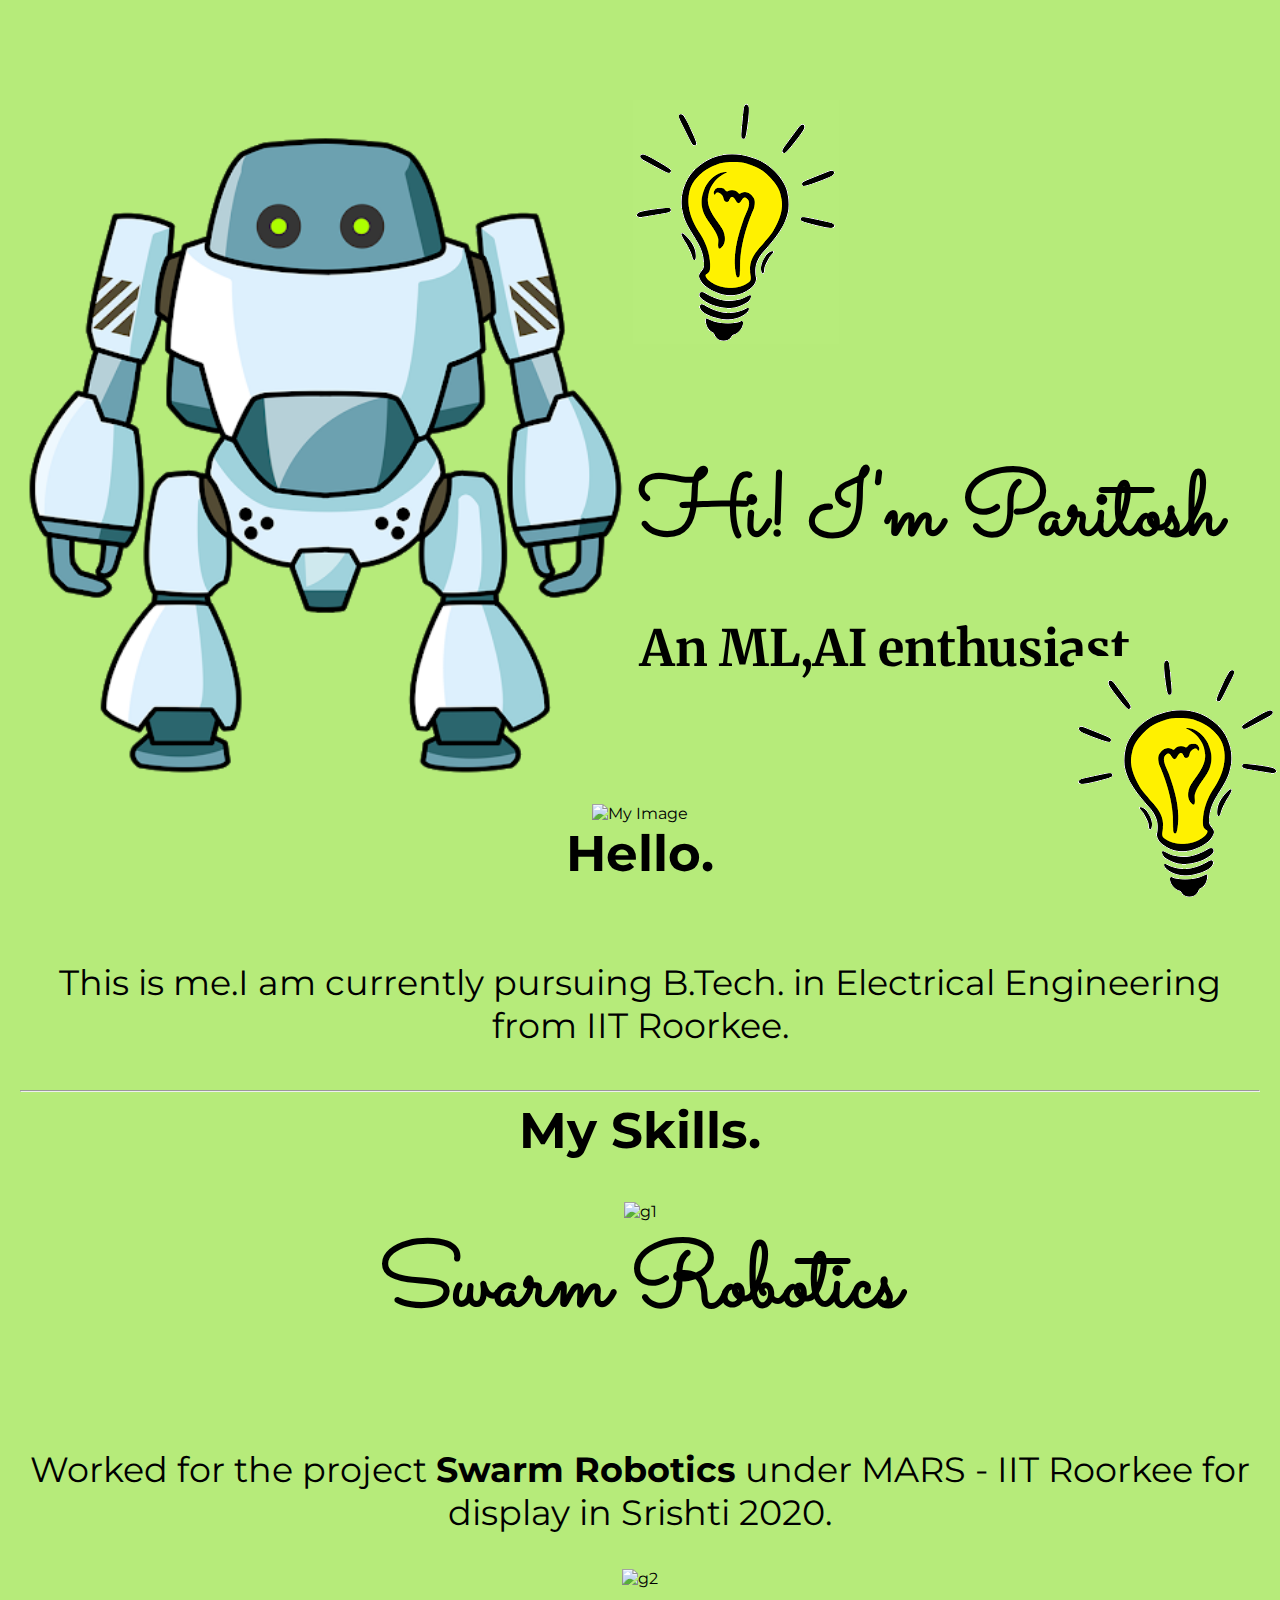
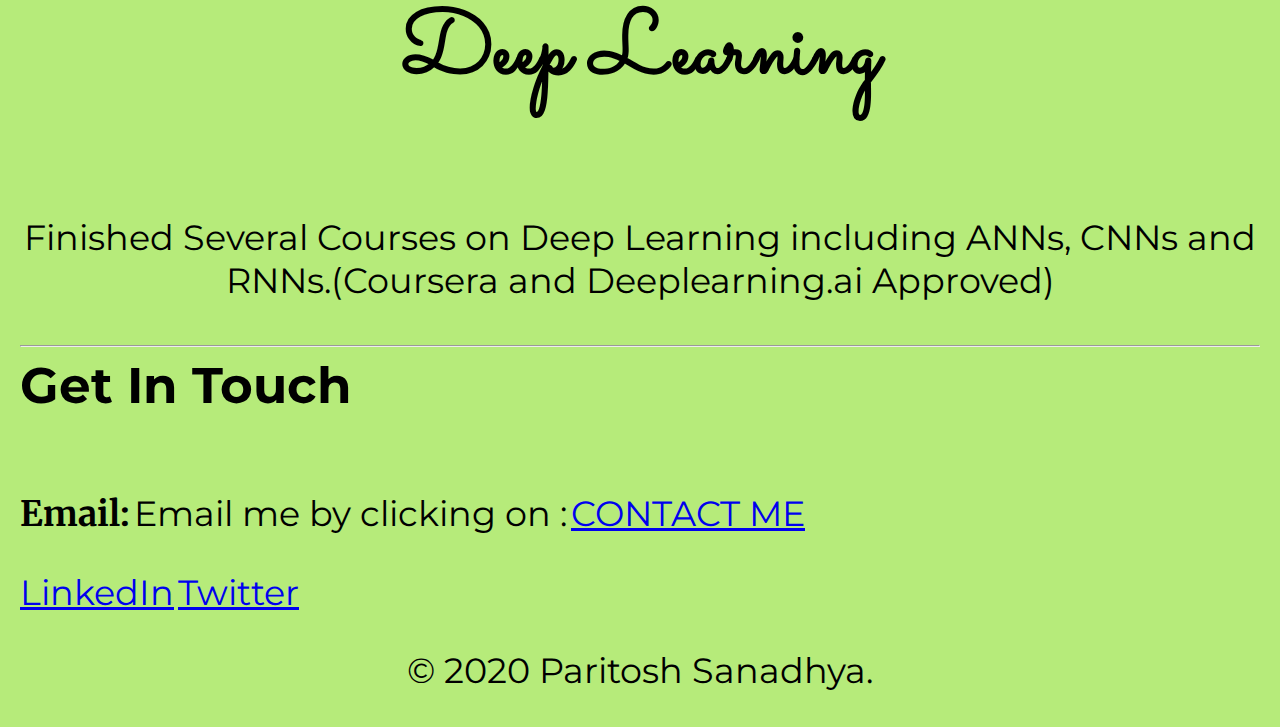
==== index.html @ 7cbb3041 "Add files via upload" ====
<!DOCTYPE html>
<html lang="en" dir="ltr">
  <head>
    <meta charset="utf-8">
    <title>Paritosh Sanadhya</title>
    <link rel="stylesheet" href="css/styles.css">
    <link href="https://fonts.googleapis.com/css2?family=Merriweather&family=Montserrat&family=Sacramento&display=swap" rel="stylesheet">
    <link rel="icon" href="images/favicon.ico">
  </head>
  <body>
    <div class="top-container">
      <img class = "robot" src="images\Animated-Robot.png" alt="Robot-img" height="700">
      <img class = "top-bulb" src="images\Animated-Bulb-Top.png" alt="Bulb-img">
      <h1 class="Me">Hi! I'm Paritosh<br><span class="Me2">An ML,AI enthusiast.</span></h1>
      <img class = "bottom-bulb" src="images\Animated-Bulb-Bottom.png" alt="Bulb-img">

      <div class="middle-container">
        <div class="profile">
          <img src="images/paritosh.png" alt="My Image" height = 250px width = 250px>
          <h2>Hello.</h2>
          <p>This is me.I am currently pursuing B.Tech. in Electrical Engineering from IIT Roorkee.</p>
        </div>
        <hr>
        <div class="skills">
          <h2>My Skills.</h2>
          <div class="skill-row1">
            <img class="g1" src="https://media.giphy.com/media/f94HNYavetFdT2xLW7/giphy.gif" alt="g1">
            <h1>Swarm Robotics</h1>
            <p>Worked for the project <strong>Swarm Robotics</strong> under MARS - IIT Roorkee for display in Srishti 2020.</p>
          </div>
          <div class="skill-row2">
            <img class="g2" src="https://media.giphy.com/media/QyJTDR8VkUtyKHNPm9/giphy.gif" alt="g2">
            <h1>Deep Learning</h1>
            <p>Finished Several Courses on Deep Learning including ANNs, CNNs and RNNs.(Coursera and Deeplearning.ai Approved)</p>
          </div>
        </div>
        <hr>
        <div class="contact-me">
          <h2>Get In Touch</h2>
          <h3>Email:</h3>
          <p>Email me by clicking on : </p>
          <a class="btn" href="mailto:contact2pasa@gmail.com">CONTACT ME</a>
        </div>
      </div>

      <div class="bottom-container">
        <a class="footer-link" href="https://www.linkedin.com/in/paritosh-sanadhya-a010921a5/">LinkedIn</a>
        <a class="footer-link" href="https://twitter.com/pasa_1912">Twitter</a>
        <center><p>© 2020 Paritosh Sanadhya.</p></center>
      </div>

  </body>
</html>
---- css/styles.css ----
body{
   margin: 0 20px;
   /*text-align: center;*/
   font-family: 'Montserrat', sans-serif;
   background-color: #b6eb7a;
  }
  h1{
    margin-top: 0;
    font-family: 'Sacramento', cursive;
    font-size: 90px;
  }
  h2{
    margin-top: 0;
    font-family: 'Montserrat', sans-serif;
    font-size: 50px;
  }
  h3{
    display: inline-block;
    font-family: 'Merriweather', serif;
    font-size: 35px;
  }
  p{
    display: inline-block;
    font-size: 35px;
  }
  a{
    display: inline-block;
    font-size: 35px;
  }
  a:hover{
    color: red;
  }
  .skills{
    display: inline-block;
    text-align: center;
    /*position: absolute;*/
  }
  .skill-row1{
    display: inline-block;
    position: relative;
  }
  .top-container{

    padding-top: 100px;
  }
  .middle-container{

  }
  .bottom-container{

  }
  .robot{
    display: inline-block;

  }
  .top-bulb{
    display: : inline-block;
    position: absolute;
    top: 100px  ;
  }
  .Me{
    display: inline-block;
    position: absolute;
    top: 50%;
    left:50%;
    font-family: 'Sacramento', cursive;
  }
  .bottom-bulb{
    display: : inline-block;
    position: absolute;
    bottom: 0px;
    right: 0;
  }
 .Me2{
   font-family: 'Merriweather', serif;
   font-size: 50px;
 }
 .profile{
   text-align: center;
 }
 .g1{
   display: inline-block;
   text-align: left;
 }
 .g2{
   display: inline-block;
 }
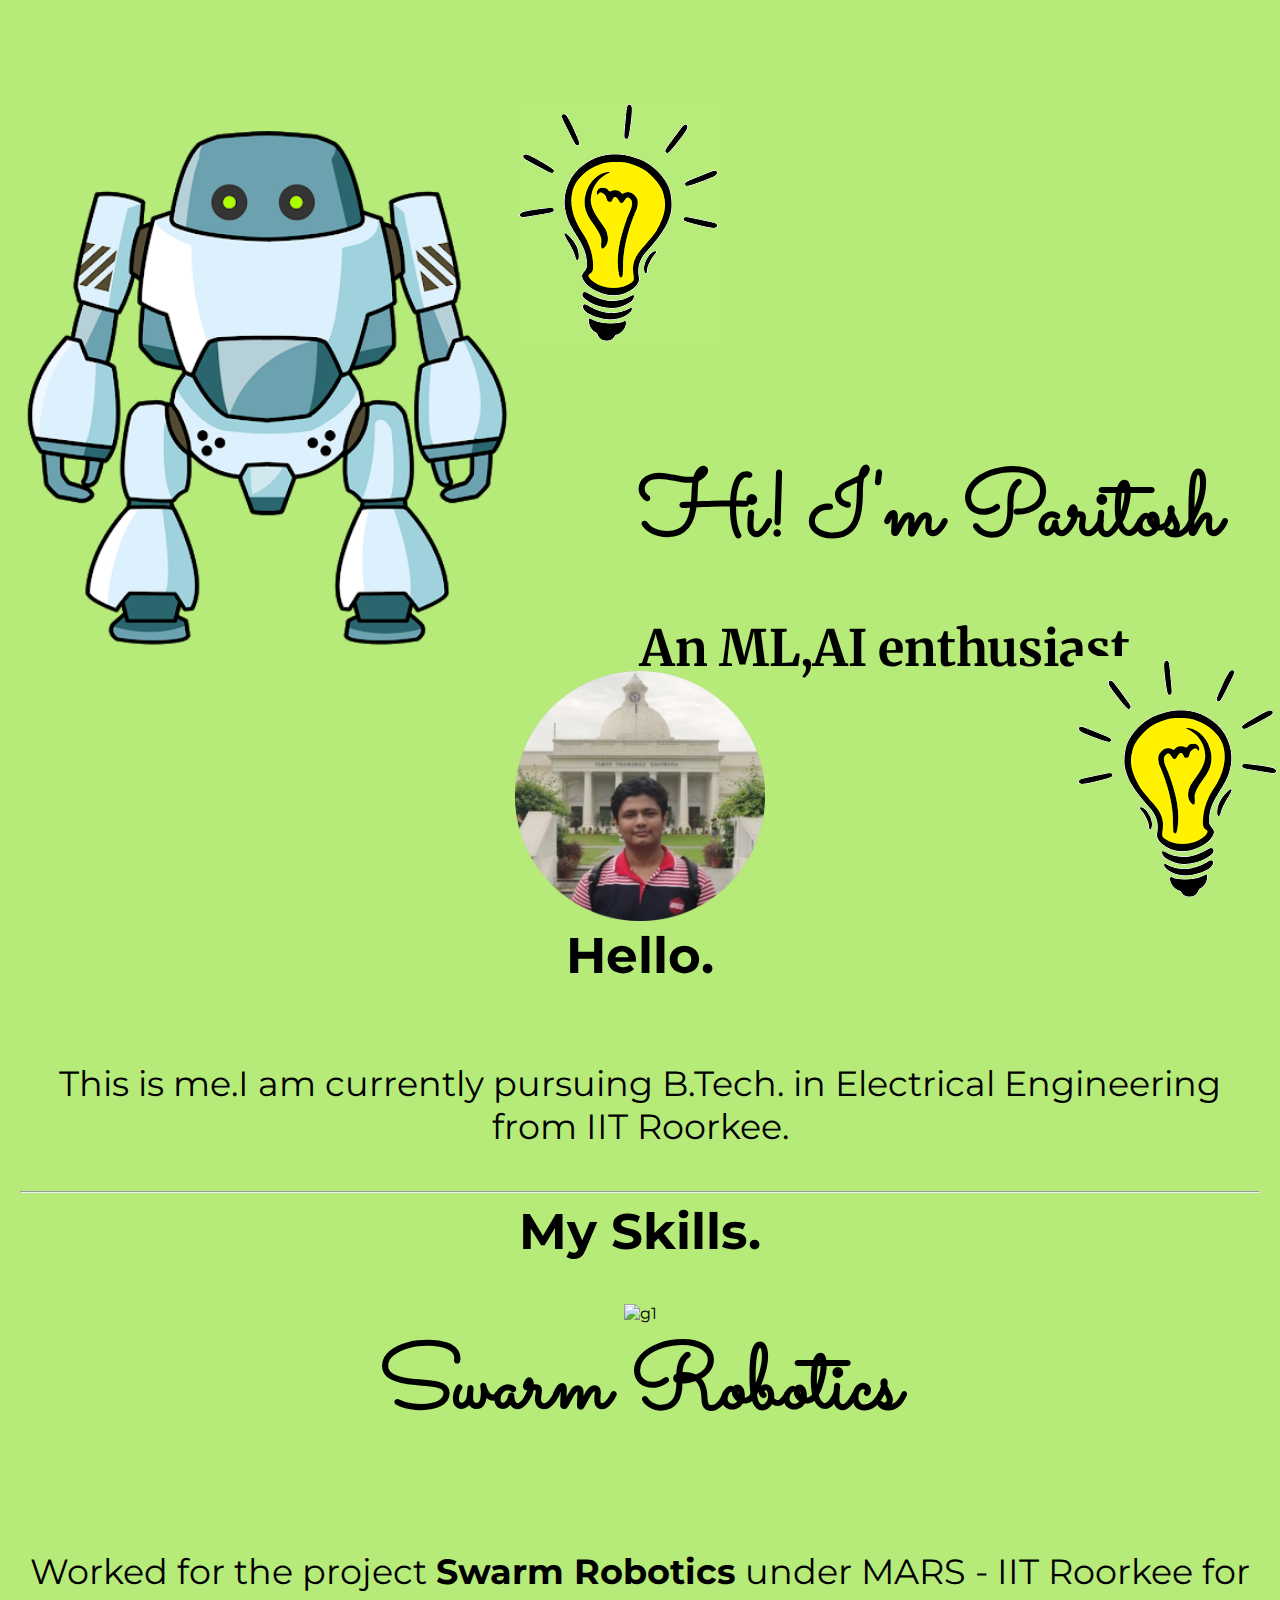
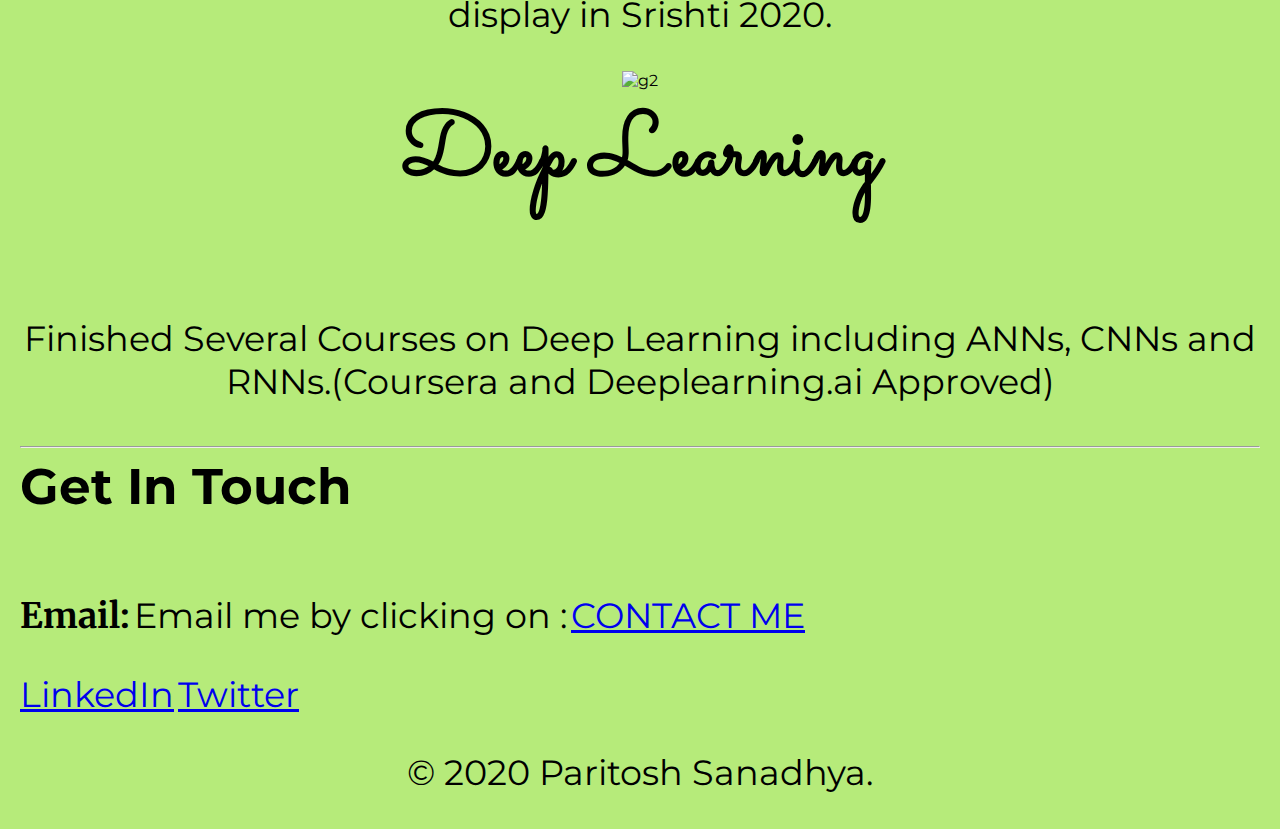
==== commit 74ca5b02: "Update index.html" ====
--- a/index.html
+++ b/index.html
@@ -9,14 +9,14 @@
   </head>
   <body>
     <div class="top-container">
-      <img class = "robot" src="images\Animated-Robot.png" alt="Robot-img" height="700">
+      <img class = "robot" src="images\Animated-Robot.png" alt="Robot-img" width = "40%">
       <img class = "top-bulb" src="images\Animated-Bulb-Top.png" alt="Bulb-img">
       <h1 class="Me">Hi! I'm Paritosh<br><span class="Me2">An ML,AI enthusiast.</span></h1>
       <img class = "bottom-bulb" src="images\Animated-Bulb-Bottom.png" alt="Bulb-img">
 
       <div class="middle-container">
         <div class="profile">
-          <img src="images/paritosh.png" alt="My Image" height = 250px width = 250px>
+          <img src="images/Paritosh2.png" alt="My Image" height = 250px width = 250px>
           <h2>Hello.</h2>
           <p>This is me.I am currently pursuing B.Tech. in Electrical Engineering from IIT Roorkee.</p>
         </div>
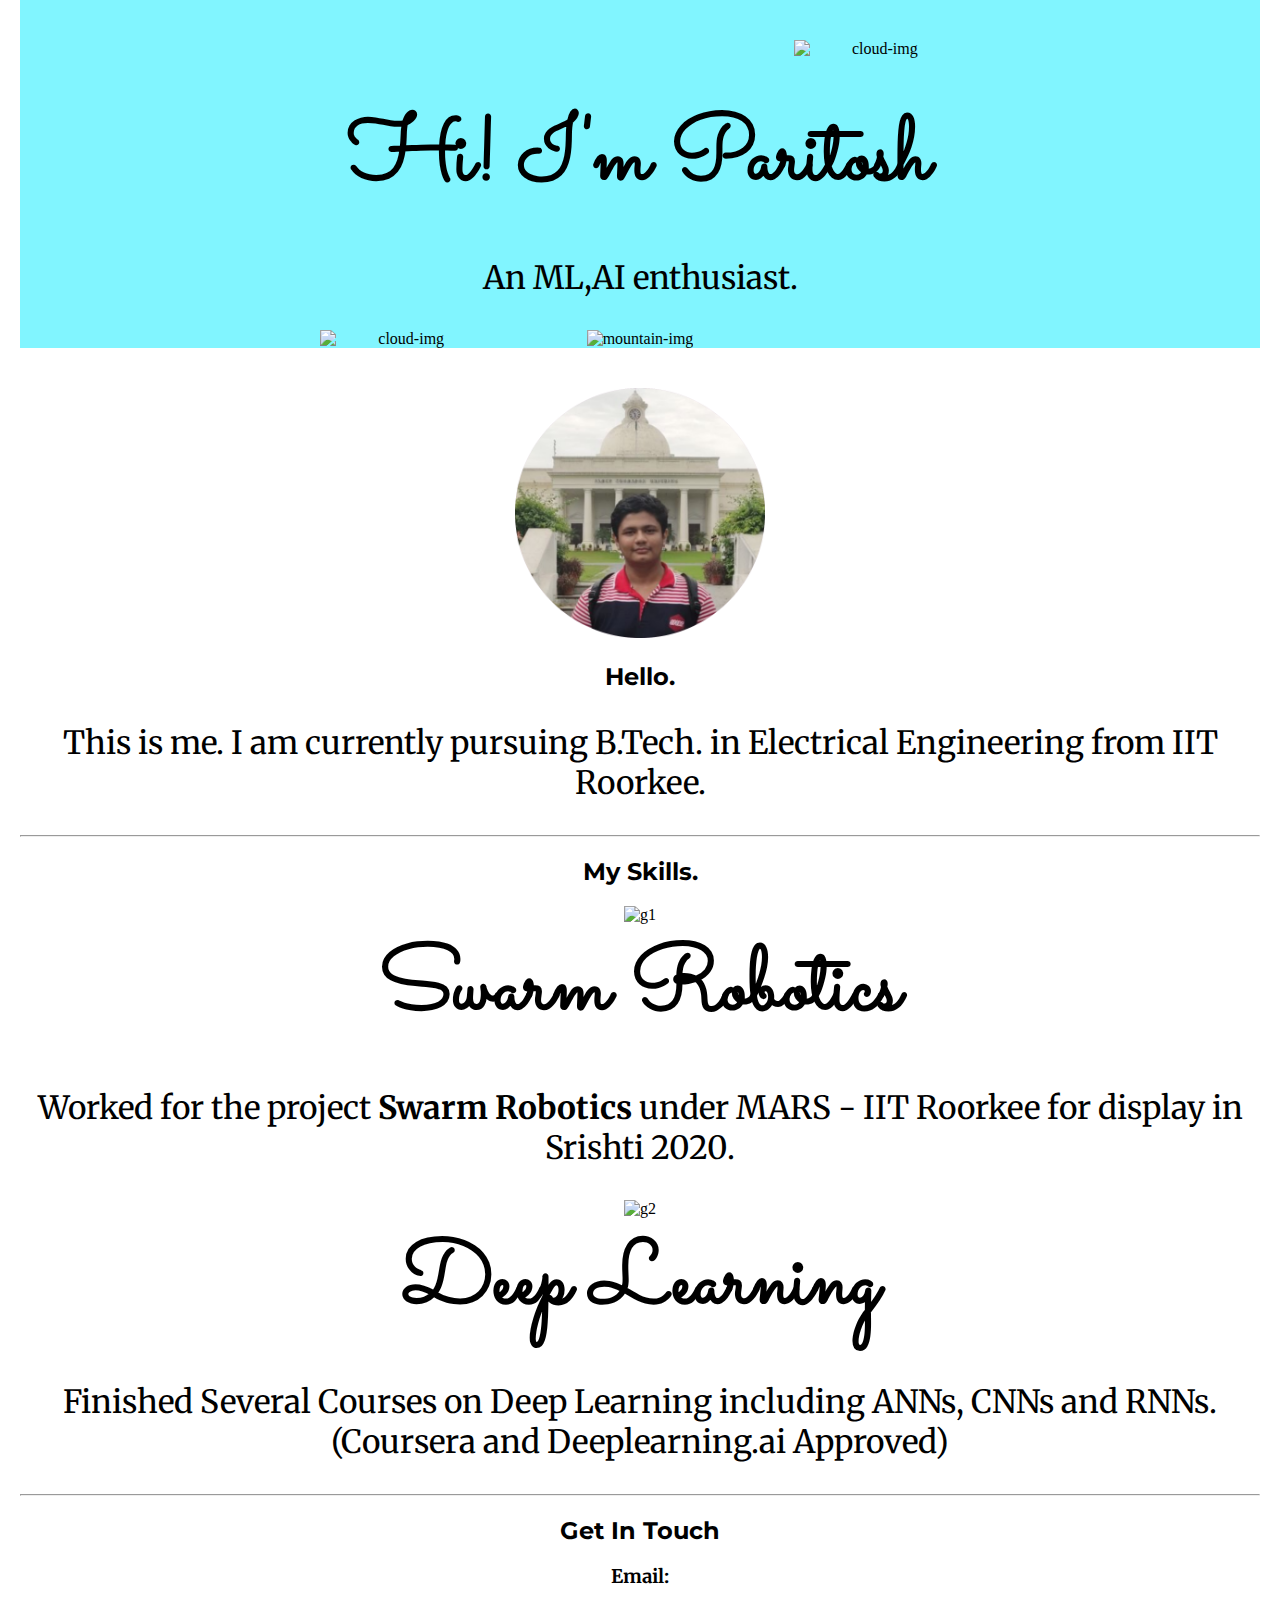
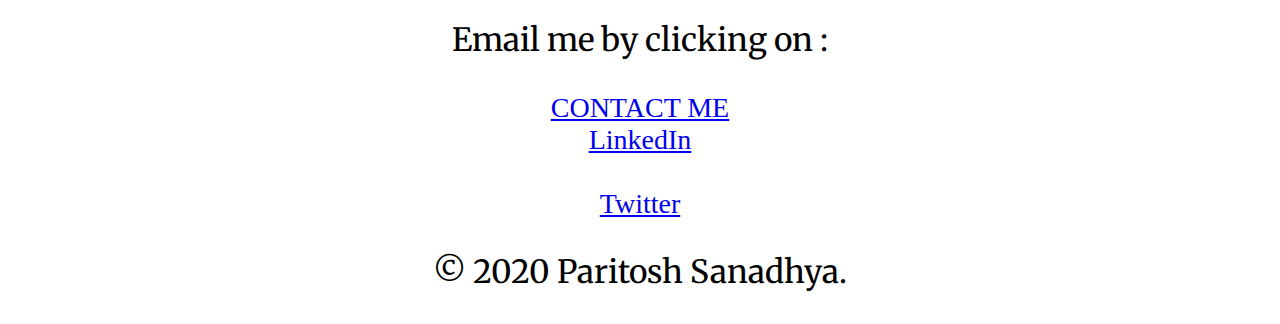
==== commit dcbb30b8: "Update index.html" ====
--- a/index.html
+++ b/index.html
@@ -9,16 +9,17 @@
   </head>
   <body>
     <div class="top-container">
-      <img class = "robot" src="images\Animated-Robot.png" alt="Robot-img" width = "40%">
-      <img class = "top-bulb" src="images\Animated-Bulb-Top.png" alt="Bulb-img">
-      <h1 class="Me">Hi! I'm Paritosh<br><span class="Me2">An ML,AI enthusiast.</span></h1>
-      <img class = "bottom-bulb" src="images\Animated-Bulb-Bottom.png" alt="Bulb-img">
-
+      <img class = "cloud-top" src="images\cloud.png" alt="cloud-img" width = "13%"><br><br><br>
+        <h1>Hi! I'm Paritosh</h1>
+        <p>An ML,AI enthusiast.</p>
+      <img class = "cloud-bottom" src="images\cloud.png" alt="cloud-img" width = "13%">
+      <img class = "mountain" src="images\mountain.png" alt="mountain-img" width = "50%">
+    </div>
       <div class="middle-container">
         <div class="profile">
           <img src="images/Paritosh2.png" alt="My Image" height = 250px width = 250px>
           <h2>Hello.</h2>
-          <p>This is me.I am currently pursuing B.Tech. in Electrical Engineering from IIT Roorkee.</p>
+          <p>This is me. I am currently pursuing B.Tech. in Electrical Engineering from IIT Roorkee.</p>
         </div>
         <hr>
         <div class="skills">
@@ -45,6 +46,7 @@
 
       <div class="bottom-container">
         <a class="footer-link" href="https://www.linkedin.com/in/paritosh-sanadhya-a010921a5/">LinkedIn</a>
+        <p>         </p>
         <a class="footer-link" href="https://twitter.com/pasa_1912">Twitter</a>
         <center><p>© 2020 Paritosh Sanadhya.</p></center>
       </div>
--- a/css/styles.css
+++ b/css/styles.css
@@ -1,87 +1,51 @@
   body{
    margin: 0 20px;
-   /*text-align: center;*/
-   font-family: 'Montserrat', sans-serif;
-   background-color: #b6eb7a;
+   text-align: center;
   }
   h1{
     margin-top: 0;
     font-family: 'Sacramento', cursive;
-    font-size: 90px;
+    display: block;
+    font-size: 5.625rem;
+    margin-bottom: 0;
   }
   h2{
-    margin-top: 0;
+    margin: 0,auto;
     font-family: 'Montserrat', sans-serif;
-    font-size: 50px;
   }
   h3{
-    display: inline-block;
     font-family: 'Merriweather', serif;
-    font-size: 35px;
+    margin: 0,auto;
   }
   p{
-    display: inline-block;
-    font-size: 35px;
+    display: block;
+    font-family: 'Merriweather', serif;
+    margin: 0,auto;
+    font-size: 2rem;
   }
   a{
-    display: inline-block;
-    font-size: 35px;
+    font-size: 1.75rem;
   }
   a:hover{
     color: red;
   }
-  .skills{
-    display: inline-block;
-    text-align: center;
-    /*position: absolute;*/
-  }
-  .skill-row1{
-    display: inline-block;
-    position: relative;
-  }
-  .top-container{
-
-    padding-top: 100px;
-  }
-  .middle-container{
-
-  }
-  .bottom-container{
-
-  }
-  .robot{
-    display: inline-block;
-
-  }
-  .top-bulb{
-    display: : inline-block;
-    position: absolute;
-    top: 100px  ;
-  }
-  .Me{
-    display: inline-block;
-    position: absolute;
-    top: 50%;
-    left:50%;
-    font-family: 'Sacramento', cursive;
-  }
-  .bottom-bulb{
-    display: : inline-block;
-    position: absolute;
-    bottom: 0px;
-    right: 0;
-  }
- .Me2{
-   font-family: 'Merriweather', serif;
-   font-size: 50px;
+ .top-container{
+   background-color: #81f5ff;
+   padding-top: 40px;
+   margin-bottom: 40px;
  }
- .profile{
-   text-align: center;
+ .cloud-top{
+   position: absolute;
+   right: 25%;
  }
- .g1{
+ .cloud-bottom{
+   display: block;
+   position: absolute;;
+   left: 25%;
+ }
+ .intro{
    display: inline-block;
-   text-align: left;
+   position: absolute;;
+   top: 100px;
+   left: 40%;
  }
- .g2{
-   display: inline-block;
- }
